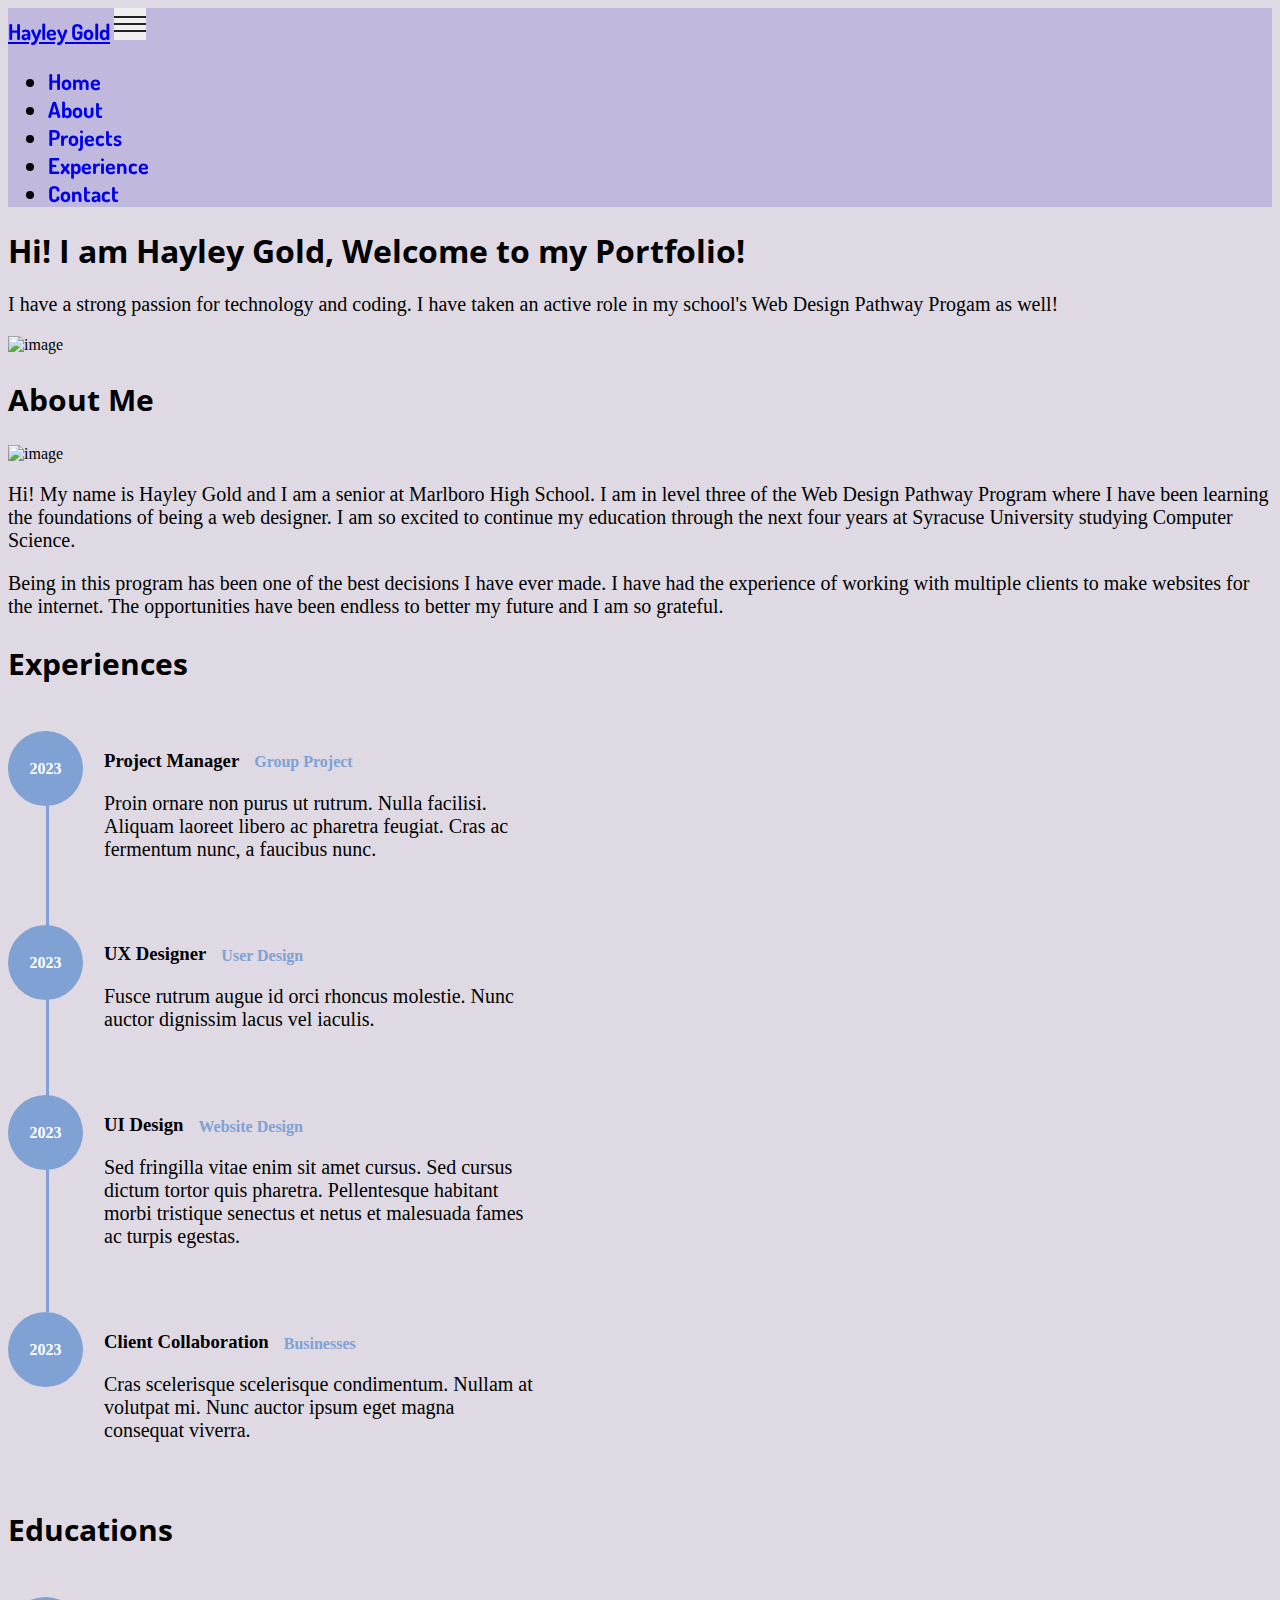
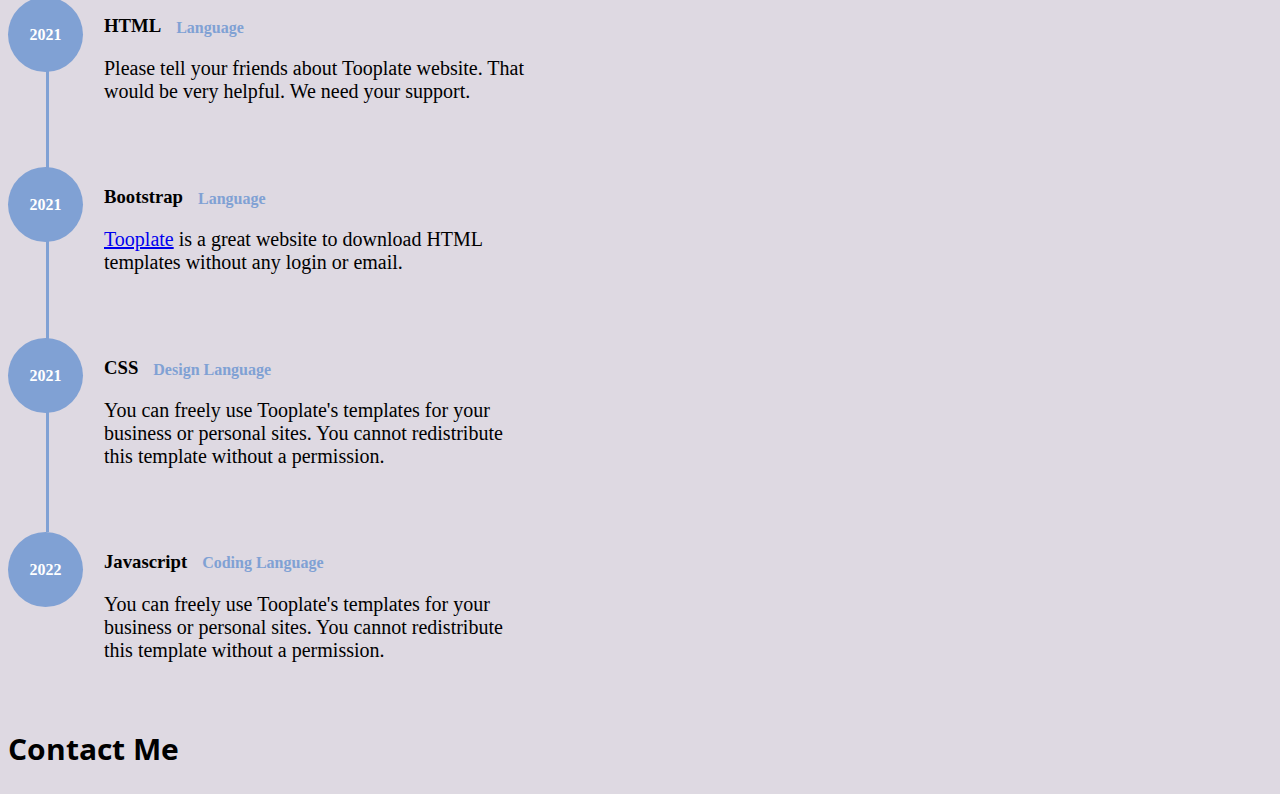
==== index.html @ 198a53db "first commit" ====
<!DOCTYPE html>
<html>
  <head>
    <meta charset="utf-8" />
    <meta name="viewport" content="width=device-width, initial-scale=1" />
    <link
      href="https://cdn.jsdelivr.net/npm/bootstrap@5.1.1/dist/css/bootstrap.min.css"
      rel="stylesheet"
      integrity="sha384-F3w7mX95PdgyTmZZMECAngseQB83DfGTowi0iMjiWaeVhAn4FJkqJByhZMI3AhiU"
      crossorigin="anonymous"
    />
    <link
      href="https://fonts.googleapis.com/css?family=Sacramento:400"
      rel="stylesheet"
      type="text/css"
    />
    <meta name="viewport" content="width=device-width, initial-scale=1" />
    <link
      rel="stylesheet"
      href="https://fonts.googleapis.com/css?family=Sofia&effect=neon|outline|emboss|shadow-multiple"
    />
    <link rel="preconnect" href="https://fonts.googleapis.com" />
    <link rel="preconnect" href="https://fonts.gstatic.com" crossorigin />
    <link
      href="https://fonts.googleapis.com/css2?family=Dosis:wght@800&family=Montserrat&family=Nunito+Sans:wght@300&display=swap"
      rel="stylesheet"
    />

    <link rel="preconnect" href="https://fonts.googleapis.com" />
    <link rel="preconnect" href="https://fonts.gstatic.com" crossorigin />
    <link
      href="https://fonts.googleapis.com/css2?family=Dosis:wght@800&family=Montserrat&family=Nunito+Sans:wght@300&family=Open+Sans:wght@800&display=swap"
      rel="stylesheet"
    />

    <link rel="preconnect" href="https://fonts.googleapis.com" />
    <link rel="preconnect" href="https://fonts.gstatic.com" crossorigin />
    <link
      href="https://fonts.googleapis.com/css2?family=Dosis:wght@800&family=Montserrat:wght@400;500&family=Nunito+Sans:wght@300&family=Open+Sans:wght@800&display=swap"
      rel="stylesheet"
    />
    <link rel="stylesheet" href="style.css" />
    <link rel="preconnect" href="https://fonts.googleapis.com" />
    <link rel="preconnect" href="https://fonts.gstatic.com" crossorigin />

    <title>Hayley's Portfolio</title>
  </head>
  <body>
    <!--Navigation Bar-->
    <nav class="navbar navbar-expand-sm navbar-light">
      <div class="container">
        <a class="navbar-brand" href="index.html"
          ><i class="uil uil-user"></i> Hayley Gold</a
        >

        <button
          class="navbar-toggler"
          type="button"
          data-toggle="collapse"
          data-target="#navbarNav"
          aria-controls="navbarNav"
          aria-expanded="false"
          aria-label="Toggle navigation"
        >
          <span class="navbar-toggler-icon"></span>
          <span class="navbar-toggler-icon"></span>
          <span class="navbar-toggler-icon"></span>
        </button>

        <div class="collapse navbar-collapse" id="navbarNav">
          <ul class="navbar-nav mx-auto">
            <li class="nav-item">
              <a href="index.html" class="nav-link active"
                ><span data-hover="Home">Home</span></a
              >
            </li>
            <li class="nav-item">
              <a href="#about" class="nav-link"
                ><span data-hover="Projects">About</span></a
              >
            </li>
            <li class="nav-item">
              <a href="#projects" class="nav-link"
                ><span data-hover="Projects">Projects</span></a
              >
            </li>
            <li class="nav-item">
              <a href="#experience" class="nav-link"
                ><span data-hover="Experience">Experience</span></a
              >
            </li>
            <li class="nav-item">
              <a href="#contact" class="nav-link"
                ><span data-hover="Contact">Contact</span></a
              >
            </li>
          </ul>
        </div>
      </div>
    </nav>
    <!--Home-->
    <section
      class="about full-screen d-lg-flex justify-content-center align-items-center"
      id="about"
    >
      <div class="container">
        <div class="row">
          <div class="col-lg-7 col-md-12 col-12 d-flex align-items-center">
            <div class="about-text">
              <h1 class="animated animated-text mt-5">
                <span class="mt-5"
                  >Hi! I am Hayley Gold, Welcome to my Portfolio!</span
                >
              </h1>

              <p class="mt-4">
                I have a strong passion for technology and coding. I have taken
                an active role in my school's Web Design Pathway Progam as well!
              </p>
            </div>
          </div>
          <div class="col-lg-5 col-md-12 col-12">
            <div class="about-image svg">
              <img
                src="https://imgur.com/27b984d0-1198-41d0-ac61-a1e229acb35f"
                class="img-fluid"
                alt="image"
              />
            </div>
          </div>
        </div>
      </div>
    </section>
    
    <!-- PROJECTS -->
    <section class="project py-5" id="about">
      <div class="container">
        <div class="row">
          <div class="col-lg-11 text-center mx-auto col-12">
            <div class="col-lg-8 mx-auto">
              <h2>About Me</h2>
            </div>
            
            
          </div>
        </div>
        <div class="row">
          <div class="col-sm-12">
            <div class="box-shadow-full">
              <div class="row">
                <div class="col-md-6">
                   <img src="https://imgur.com/27b984d0-1198-41d0-ac61-a1e229acb35f" class="img-fluid" alt="image" />
                </div>
                <div class="col-md-6">
                  <p class="text mt-4">
                    Hi! My name is Hayley Gold and I am a senior at Marlboro High School. I am in level three of the Web Design Pathway Program where I have been learning the foundations of being a web designer. I am so excited to continue my education through the next four years at Syracuse University studying Computer Science. 
                  </p>
                  <p class="text">Being in this program has been one of the best decisions I have ever made. I have had the experience of working with multiple clients to make websites for the internet. The opportunities have been endless to better my future and I am so grateful.</p>
                </div>
              </div>
            </div>
          </div>
        </div>
      </div>
    </section>
     <!-- FEATURES -->
    <section class="resume py-5 d-lg-flex justify-content-center align-items-center" id="experience">
        <div class="container">
            <div class="row">

                <div class="col-lg-6 col-12">
                  <h2 class="mb-4">Experiences</h2>

                    <div class="timeline">
                        <div class="timeline-wrapper">
                             <div class="timeline-yr">
                                  <span>2023</span>
                             </div>
                             <div class="timeline-info">
                                  <h3><span>Project Manager</span><small>Group Project</small></h3>
                                  <p>Proin ornare non purus ut rutrum. Nulla facilisi. Aliquam laoreet libero ac pharetra feugiat. Cras ac fermentum nunc, a faucibus nunc.</p>
                             </div>
                        </div>

                        <div class="timeline-wrapper">
                            <div class="timeline-yr">
                                <span>2023</span>
                            </div>
                            <div class="timeline-info">
                                <h3><span>UX Designer</span><small>User Design</small></h3>
                                <p>Fusce rutrum augue id orci rhoncus molestie. Nunc auctor dignissim lacus vel iaculis.</p>
                            </div>
                        </div>

                        <div class="timeline-wrapper">
                            <div class="timeline-yr">
                                <span>2023</span>
                            </div>
                            <div class="timeline-info">
                                <h3><span>UI Design<small>Website Design</small></h3>
                                <p>Sed fringilla vitae enim sit amet cursus. Sed cursus dictum tortor quis pharetra. Pellentesque habitant morbi tristique senectus et netus et malesuada fames ac turpis egestas.</p>
                            </div>
                        </div>
                        
                        <div class="timeline-wrapper">
                            <div class="timeline-yr">
                                <span>2023</span>
                            </div>
                            <div class="timeline-info">
                                <h3><span>Client Collaboration<small>Businesses</small></h3>
                                <p>Cras scelerisque scelerisque condimentum. Nullam at volutpat mi. Nunc auctor ipsum eget magna consequat viverra.</p>
                            </div>
                        </div>

                    </div>
                </div>

                <div class="col-lg-6 col-12">
                  <h2 class="mb-4 mobile-mt-2">Educations</h2>

                    <div class="timeline">
                        <div class="timeline-wrapper">
                             <div class="timeline-yr">
                                  <span>2021</span>
                             </div>
                             <div class="timeline-info">
                                  <h3><span>HTML</span><small>Language</small></h3>
                                  <p>Please tell your friends about Tooplate website. That would be very helpful. We need your support.</p>
                             </div>
                        </div>

                        <div class="timeline-wrapper">
                            <div class="timeline-yr">
                                <span>2021</span>
                            </div>
                            <div class="timeline-info">
                                <h3><span>Bootstrap</span><small>Language</small></h3>
                                <p><a rel="nofollow" href="https://www.facebook.com/tooplate">Tooplate</a> is a great website to download HTML templates without any login or email.</p>
                            </div>
                        </div>
                        
                        <div class="timeline-wrapper">
                            <div class="timeline-yr">
                                <span>2021</span>
                            </div>
                            <div class="timeline-info">
                                <h3><span>CSS</span><small>Design Language</small></h3>
                                <p>You can freely use Tooplate's templates for your business or personal sites. You cannot redistribute this template without a permission.</p>
                            </div>
                        </div>

                        <div class="timeline-wrapper">
                            <div class="timeline-yr">
                                <span>2022</span>
                            </div>
                            <div class="timeline-info">
                                <h3><span>Javascript</span><small>Coding Language</small></h3>
                                <p>You can freely use Tooplate's templates for your business or personal sites. You cannot redistribute this template without a permission.</p>
                            </div>
                        </div>

                    </div>
                </div>
                
            </div>
        </div>
    </section>
    <!--Contact Form-->
     <div class="row" id="contact">
          <div class="col-lg-11 text-center mx-auto col-12">
            <div class="col-lg-8 mx-auto">
              <h2>Contact Me</h2>
            </div>
            
            
          </div>
        </div>
  </body>
</html>
---- style.css ----
body {
    background-color: #DED9E2;
}

html {
    scroll-behavior: smooth;
}

p {
    font-family: Verdana;
    font-size: 20px;
}

h2 {
    font-family: open sans;
    font-size: 30px;
}

.navbar {
    background-color: #C0B9DD;
    font-family: dosis;
    font-weight: bold;
    font-size: 22px;
    z-index: 999999;
    will-change: transform;
    transition: transform 200ms linear;
}
    
.navbar[class*="-unpinned"] {
    transform: translate(0, -150%);
}
    
.navbar[class*="-pinned"] {
    transform: translate(0, 0);
}


.uil {
    font-size: 22px;
}

.nav-link span {
    position: relative;
    display: inline-block;
    transition: transform 0.3s;
}



.navbar-light .navbar-nav .nav-link:focus,
.navbar-light .navbar-nav .nav-link:hover {
    color: #DED9E2;
    font-weight: bold;
}

.navbar-light .navbar-nav .nav-link:focus span,
.navbar-light .navbar-nav .nav-link:hover span {
    transform: translateY(-100%);
}

.nav-link span {
    position: relative;
    display: inline-block;
    transition: transform 0.3s;
}


.animated-text {
    position: relative;
    font-family: open sans;
}

.title-left {
    font-size: 2rem;
    position: relative;
}

.lead {
    font-size: 1.25rem;
    font-weight: 300;
}

.navbar-toggler {
  border: 0;
  padding: 0;
  width: 32px;
  height: 32px;
  line-height: 32px;
  outline: none;
  cursor: pointer;
  margin-right: 10px;
}
.navbar-toggler:focus {
  outline: none;
}
.navbar-toggler[aria-expanded="true"] .navbar-toggler-icon:first-child {
  transform: rotate(45deg);
  top: 6px;
}
.navbar-toggler[aria-expanded="true"] .navbar-toggler-icon:nth-child(2) {
  display: none;
}
.navbar-toggler[aria-expanded="true"] .navbar-toggler-icon:last-child {
  transform: rotate(-45deg);
  bottom: 1px;
}
.navbar-toggler .navbar-toggler-icon {
  background: #212121;
  display: block;
  width: 100%;
  height: 2px;
  margin: 5px 0;
  transition: all 0.4s ease;
  position: relative;
}

.timeline-wrapper {
  position: relative;
  padding: 22px 0;
}
.timeline-wrapper:last-child:before {
  height: 0;
}
.timeline-wrapper:before {
  content: "";
  background: #80A1D4;
  width: 3px;
  height: 100%;
  position: absolute;
  left: 38px;
}

.timeline-yr {
  background: #80A1D4;
  border-radius: 100%;
  position: absolute;
  width: 75px;
  height: 75px;
  line-height: 75px;
  text-align: center;
}
.timeline-yr span {
  color: #ffffff;
  font-size: 16px;
  font-weight: bold;
  display: block;
  line-height: 75px;
}

.timeline-info {
  display: inline-block;
  vertical-align: top;
  max-width: 432px;
  margin-left: 6em;
}
.timeline-info small {
  color: #80A1D4;
  font-size: 16px;
  font-weight: bold;
  display: inline-block;
  vertical-align: middle;
  margin-left: 15px;
}
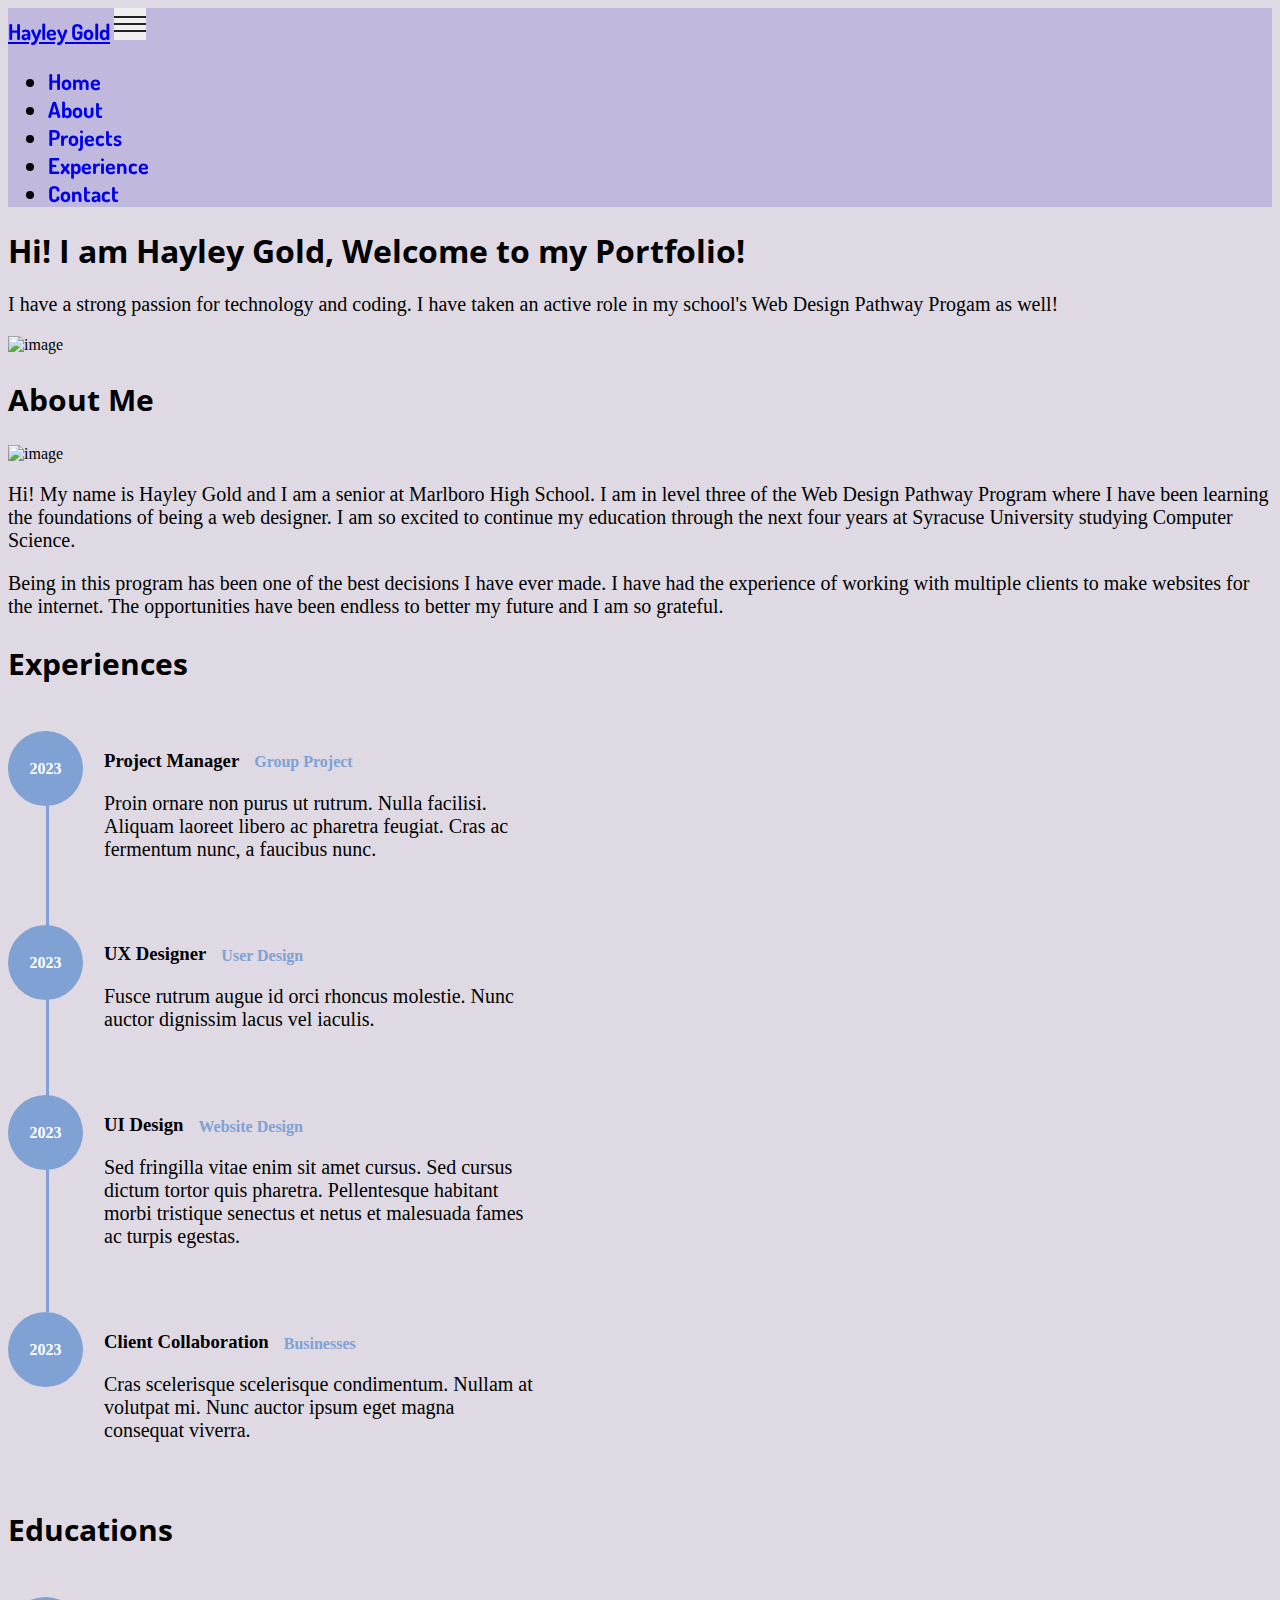
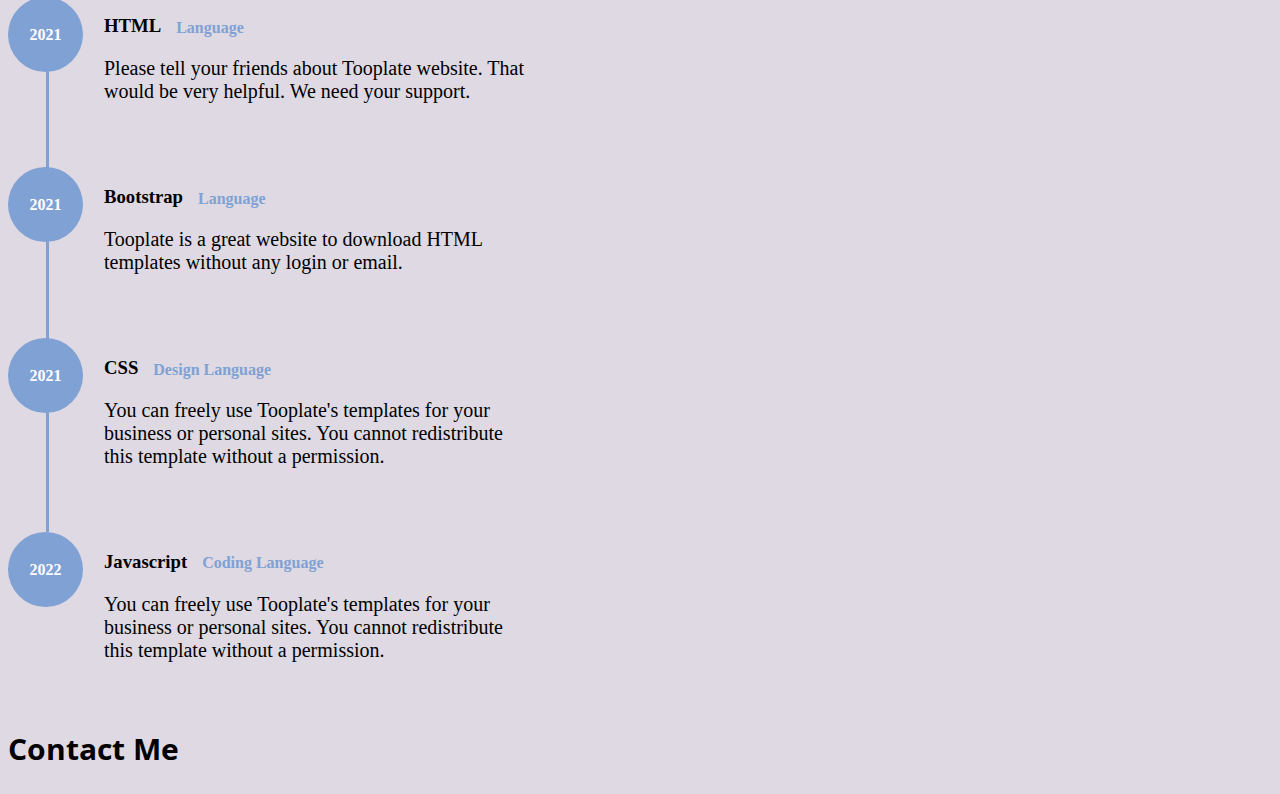
==== commit 57740eb7: "Update on Project HTML File" ====
--- a/index.html
+++ b/index.html
@@ -76,11 +76,11 @@
             </li>
             <li class="nav-item">
               <a href="#about" class="nav-link"
-                ><span data-hover="Projects">About</span></a
-              >
-            </li>
-            <li class="nav-item">
-              <a href="#projects" class="nav-link"
+                ><span data-hover="About">About</span></a
+              >
+            </li>
+            <li class="nav-item">
+              <a href="projects.html" class="nav-link"
                 ><span data-hover="Projects">Projects</span></a
               >
             </li>
@@ -235,7 +235,7 @@
                             </div>
                             <div class="timeline-info">
                                 <h3><span>Bootstrap</span><small>Language</small></h3>
-                                <p><a rel="nofollow" href="https://www.facebook.com/tooplate">Tooplate</a> is a great website to download HTML templates without any login or email.</p>
+                                <p>Tooplate is a great website to download HTML templates without any login or email.</p>
                             </div>
                         </div>
                         
@@ -274,6 +274,6 @@
             
             
           </div>
-        </div>
+      </div>
   </body>
 </html>
--- a/style.css
+++ b/style.css
@@ -160,4 +160,5 @@
   display: inline-block;
   vertical-align: middle;
   margin-left: 15px;
-}+}
+
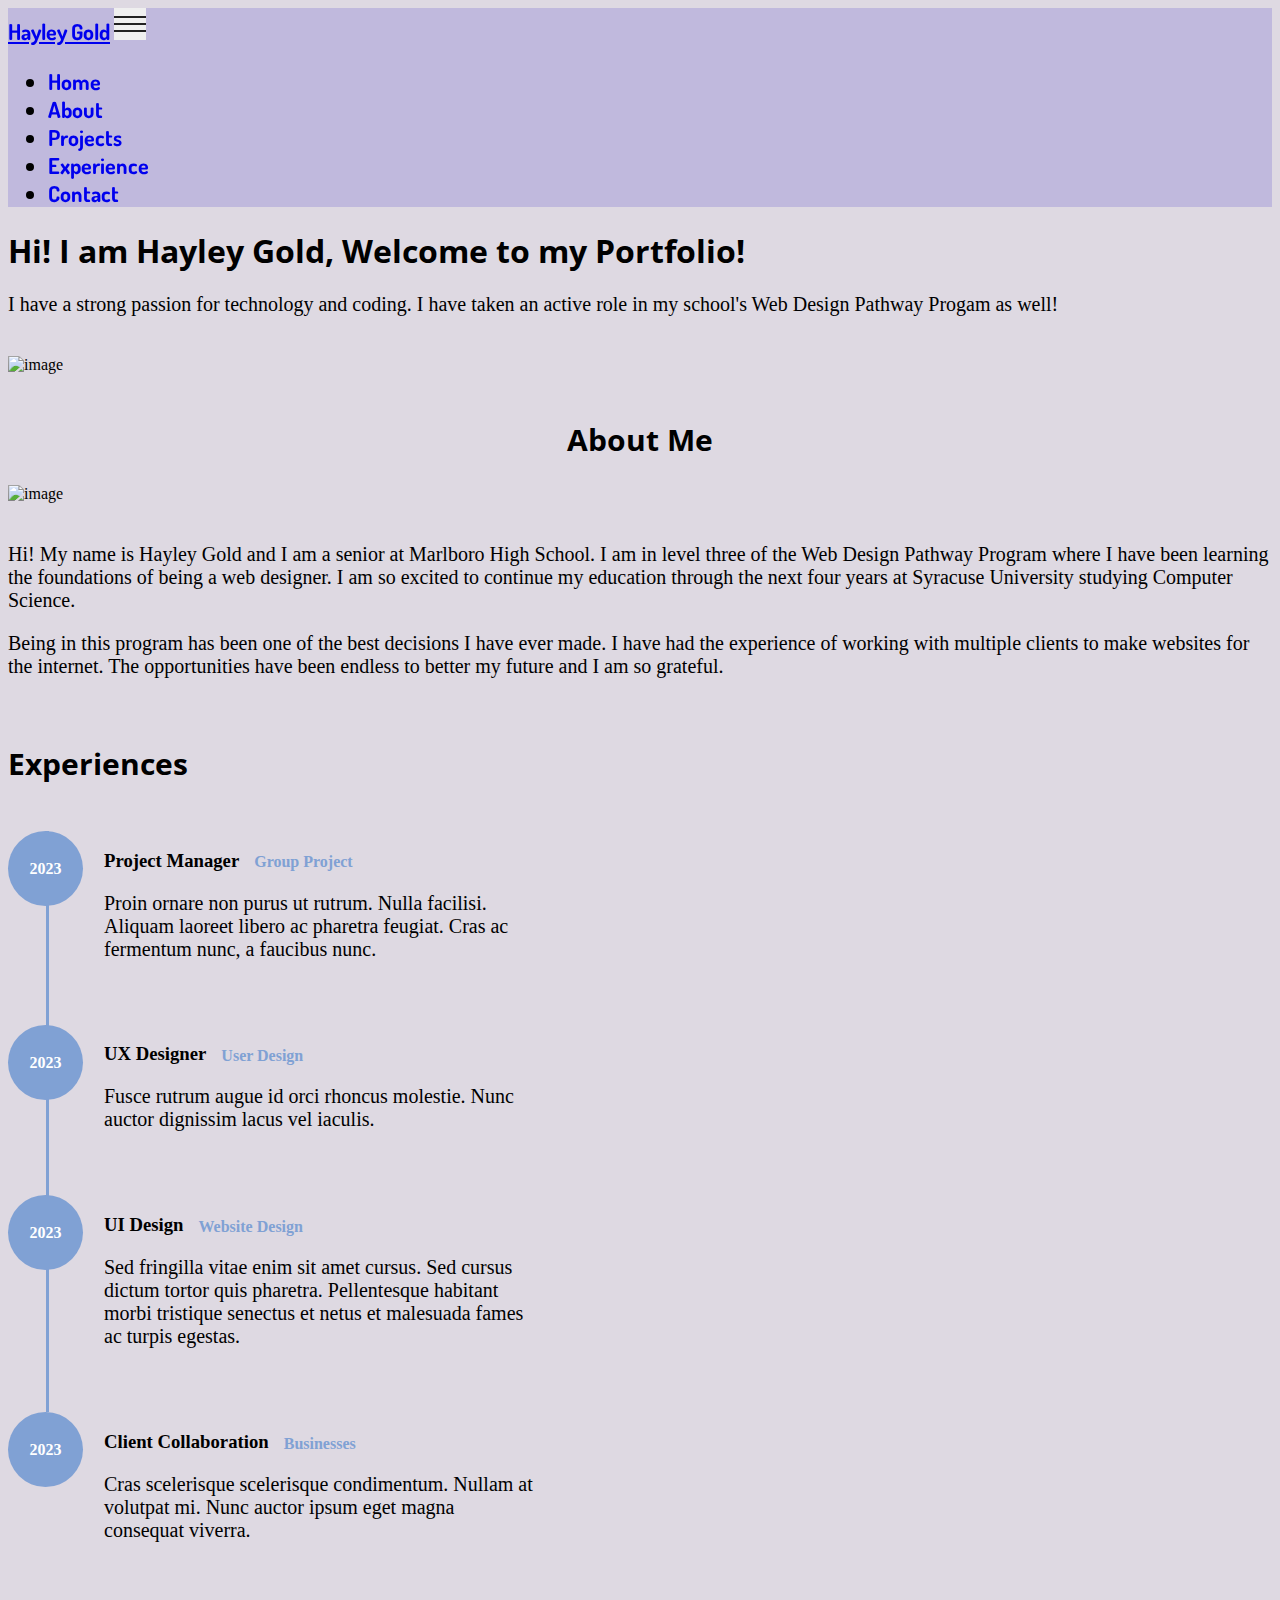
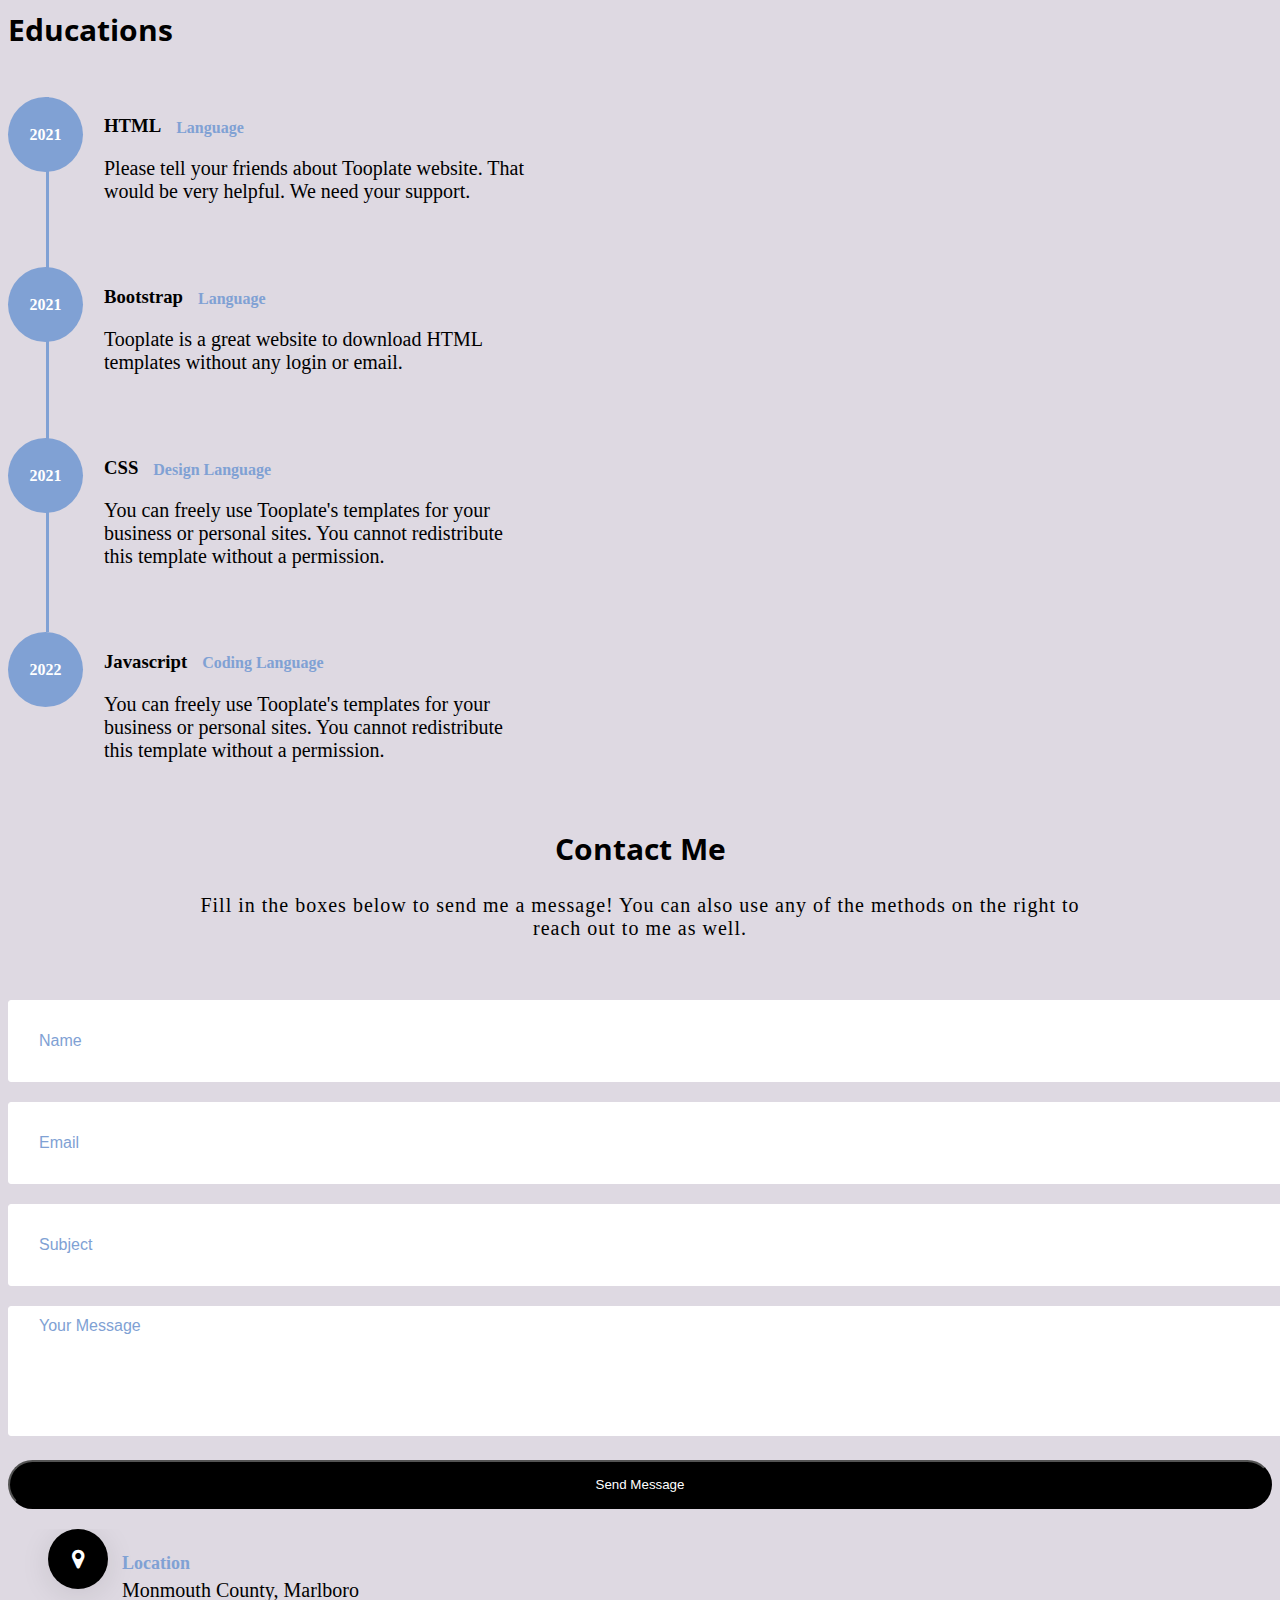
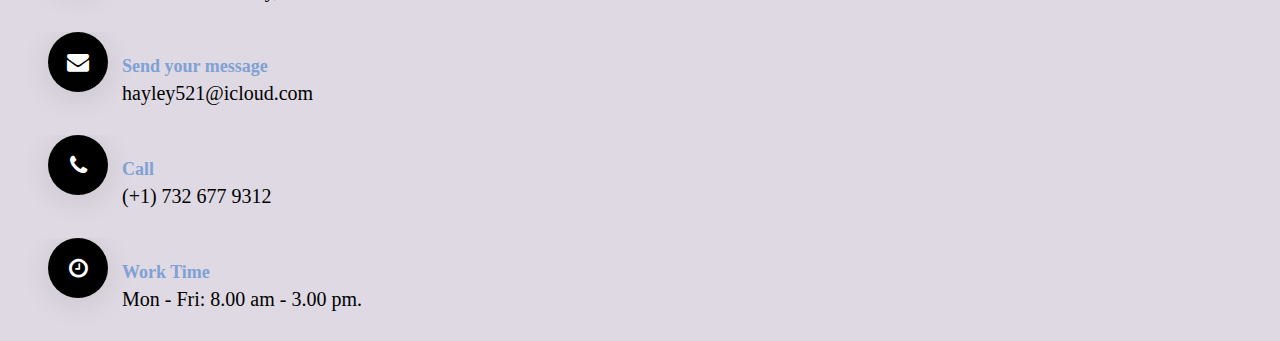
==== commit a108b6d2: "Update Contact form" ====
--- a/index.html
+++ b/index.html
@@ -14,6 +14,7 @@
       rel="stylesheet"
       type="text/css"
     />
+    <link rel="stylesheet" type="text/css" href="vendor/select2/select2.min.css">
     <meta name="viewport" content="width=device-width, initial-scale=1" />
     <link
       rel="stylesheet"
@@ -25,7 +26,8 @@
       href="https://fonts.googleapis.com/css2?family=Dosis:wght@800&family=Montserrat&family=Nunito+Sans:wght@300&display=swap"
       rel="stylesheet"
     />
-
+    
+<link rel="stylesheet" type="text/css" href="vendor/bootstrap/css/bootstrap.min.css">
     <link rel="preconnect" href="https://fonts.googleapis.com" />
     <link rel="preconnect" href="https://fonts.gstatic.com" crossorigin />
     <link
@@ -39,6 +41,8 @@
       href="https://fonts.googleapis.com/css2?family=Dosis:wght@800&family=Montserrat:wght@400;500&family=Nunito+Sans:wght@300&family=Open+Sans:wght@800&display=swap"
       rel="stylesheet"
     />
+      <link href="https://maxcdn.bootstrapcdn.com/font-awesome/4.7.0/css/font-awesome.min.css" rel="stylesheet" />
+
     <link rel="stylesheet" href="style.css" />
     <link rel="preconnect" href="https://fonts.googleapis.com" />
     <link rel="preconnect" href="https://fonts.gstatic.com" crossorigin />
@@ -265,15 +269,69 @@
             </div>
         </div>
     </section>
-    <!--Contact Form-->
-     <div class="row" id="contact">
-          <div class="col-lg-11 text-center mx-auto col-12">
-            <div class="col-lg-8 mx-auto">
-              <h2>Contact Me</h2>
-            </div>
-            
-            
-          </div>
+     <!--Contact Form-->
+    <div id="contact" class="contact-area section-padding">
+      <div class="container fill">
+        <div class="section-title text-center">
+          <h2 class="text-center dark">Contact Me</h2>
+          <p>Fill in the boxes below to send me a message! You can also use any of the methods on the right to reach out to me as well.</p>
+        </div>
+        <div class="row">
+          <div class="col-lg-7">
+            <div class="contact">
+              <form class="form" name="enq" method="post" action="contact.php" onsubmit="return validation();">
+                <div class="row">
+                  <div class="form-group col-md-6">
+                    <input type="text" name="name" class="form-control" placeholder="Name" required="required">
+                  </div>
+                  <div class="form-group col-md-6">
+                    <input type="email" name="email" class="form-control" placeholder="Email" required="required">
+                  </div>
+
+                  <div class="form-group col-md-12">
+                    <input type="text" name="subject" class="form-control" placeholder="Subject" required="required">
+                  </div>
+                  <div class="form-group col-md-12">
+                    <textarea rows="6" name="message" class="form-control" placeholder="Your Message" required="required"></textarea>
+                  </div>
+                  <div class="col-md-12 text-center">
+                    <button type="submit" value="Send message" name="submit" id="submitButton" class="btn btn-contact-bg" title="Submit Your Message!">Send Message</button>
+                  </div>
+                </div>
+              </form>
+            </div>
+          </div>
+          <!--- END COL -->
+          <div class="col-lg-5">
+            <div class="single_address">
+              <i class="fa fa-map-marker"></i>
+              <h4 class="wanda">Location</h4>
+              <p>Monmouth County, Marlboro</p>
+            </div>
+            <div class="single_address">
+              <i class="fa fa-envelope"></i>
+              <h4 class="wanda">Send your message</h4>
+              <p>hayley521@icloud.com</p>
+            </div>
+            <div class="single_address">
+              <i class="fa fa-phone"></i>
+              <h4 class="wanda">Call</h4>
+              <p>(+1) 732 677 9312</p>
+            </div>
+            <div class="single_address">
+              <i class="fa fa-clock-o"></i>
+              <h4 class="wanda">Work Time</h4>
+              <p>Mon - Fri: 8.00 am - 3.00 pm.
+            </div>
+          </div>
+          <!--- END COL -->
+        </div>
+        <!--- END ROW -->
       </div>
+      <!--- END CONTAINER -->
+    </div>
+
+
   </body>
+
 </html>
--- a/style.css
+++ b/style.css
@@ -162,3 +162,204 @@
   margin-left: 15px;
 }
 
+/*Contact Form*/
+
+.col-md-6 {
+  padding-bottom: 20px;
+}
+
+.col-md-12 {
+  padding-bottom: 20px;
+}
+.contact-area {
+    background: url(../img/bg/contact-bg.png) no-repeat;
+    background-attachment: fixed;
+    background-size: cover;
+    background-position: center;
+}
+
+@media only screen and (max-width:768px) {
+    .contact {
+        margin-bottom: 60px;
+    }
+}
+
+.contact input {
+    background: #fff;
+    border: 1px solid #fff;
+    border-radius: 3px;
+    -webkit-box-shadow: none;
+    box-shadow: none;
+    color: #80A1D4;
+    font-size: 16px;
+    height: 60px;
+    padding: 10px;
+    width: 100%;
+    font-family: 'poppins', sans-serif;
+    padding-left: 30px;
+    -webkit-transition: all 0.3s ease 0s;
+    -o-transition: all 0.3s ease 0s;
+    transition: all 0.3s ease 0s;
+}
+
+.contact textarea {
+    background: #fff;
+    border: 1px solid #fff;
+    border-radius: 3px;
+    -webkit-box-shadow: none;
+    box-shadow: none;
+    color: #80A1D4;
+    font-size: 16px;
+    padding: 10px;
+    width: 100%;
+    font-family: 'poppins', sans-serif;
+    padding-left: 30px;
+    -webkit-transition: all 0.3s ease 0s;
+    -o-transition: all 0.3s ease 0s;
+    transition: all 0.3s ease 0s;
+}
+
+.contact input:focus {
+    background: #fff;
+    border: 1px solid #fff;
+    color: #80A1D4;
+    -webkit-box-shadow: none;
+    box-shadow: none;
+    outline: 0 none;
+}
+
+.contact textarea:focus {
+    background: #fff;
+    border: 1px solid #fff;
+    color: #80A1D4;
+    -webkit-box-shadow: none;
+    box-shadow: none;
+    outline: 0 none;
+}
+
+.form-control::placeholder {
+    color: #80A1D4;
+    opacity: 1;
+}
+
+.btn-contact-bg {
+    border-radius: 30px;
+    color: #fff;
+    outline: medium none !important;
+    padding: 15px 27px;
+    text-transform: capitalize;
+    -webkit-transition: all 0.3s ease 0s;
+    -o-transition: all 0.3s ease 0s;
+    transition: all 0.3s ease 0s;
+    background: black;
+    font-family: 'poppins', sans-serif;
+    cursor: pointer;
+    width: 100%;
+}
+
+.btn-contact-bg:hover,
+.btn-contact-bg:focus {
+    background: white;
+    color: #80A1D4;
+}
+
+.wanda {
+  color: #80A1D4;
+}
+
+/*START ADDRESS*/
+
+.single_address {
+    overflow: hidden;
+    margin-bottom: 10px;
+    padding-left: 40px;
+}
+
+@media only screen and (max-width:768px) {
+    .single_address {
+        padding-left: 0px;
+    }
+}
+
+.single_address i {
+    background: black;
+    color: white;
+    border-radius: 30px;
+    width: 60px;
+    height: 60px;
+    line-height: 60px;
+    text-align: center;
+    float: left;
+    margin-right: 14px;
+    font-size: 22px;
+    -webkit-box-shadow: 0 5px 30px 0 rgba(0, 0, 0, 0.1);
+    box-shadow: 0 5px 30px 0 rgba(0, 0, 0, 0.1);
+    margin-bottom: 20px;
+    -webkit-transition: all 0.3s ease 0s;
+    -o-transition: all 0.3s ease 0s;
+    transition: all 0.3s ease 0s;
+}
+
+.single_address:hover i {
+    background: #80A1D4;
+    color: #fff;
+}
+
+.single_address h4 {
+    font-size: 18px;
+    margin-bottom: 0px;
+    overflow: hidden;
+    font-weight: 600;
+}
+
+.single_address p {
+    overflow: hidden;
+    margin-top: 5px;
+}
+
+.section-title h1 {
+    font-size: 44px;
+    font-weight: 500;
+    margin-top: 0;
+    position: relative;
+    text-transform: capitalize;
+    margin-bottom: 15px;
+}
+.section-title p {
+    padding: 0 10px;
+    width: 70%;
+    margin: auto;
+    letter-spacing: 1px;
+}
+.section-title {
+    margin-bottom: 60px;
+}
+.text-center {
+    text-align: center!important;
+}
+
+input.form-control {
+  color: black;
+}
+
+.container-sm {
+  max-width: 100%;
+}
+
+.card-wrapper h3 {
+  color: #EAD6CD;
+}
+
+.read-more {
+  background-color: #EAD6CD;
+  color: black;
+}
+
+.read-more:hover {
+  color: black;
+}
+
+.card-img {
+  max-height: 400px;
+  max-width: 300px;
+}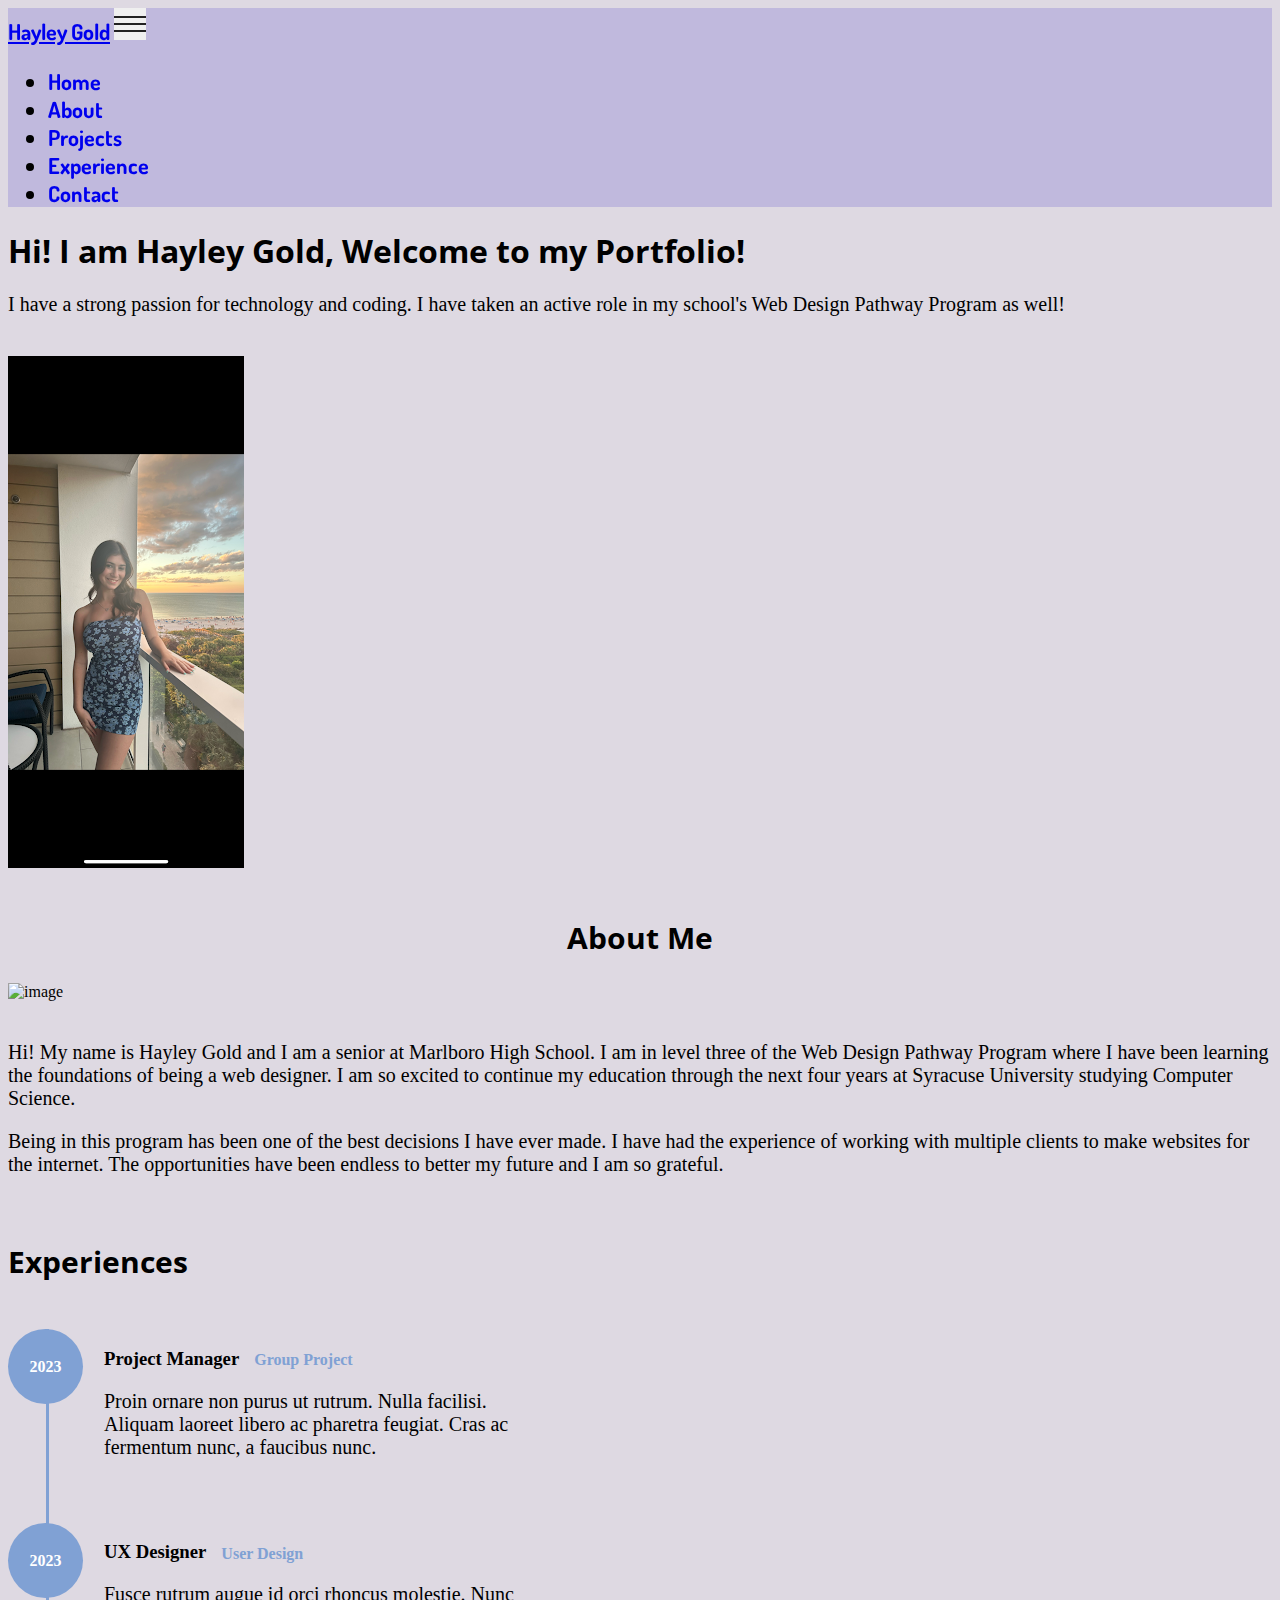
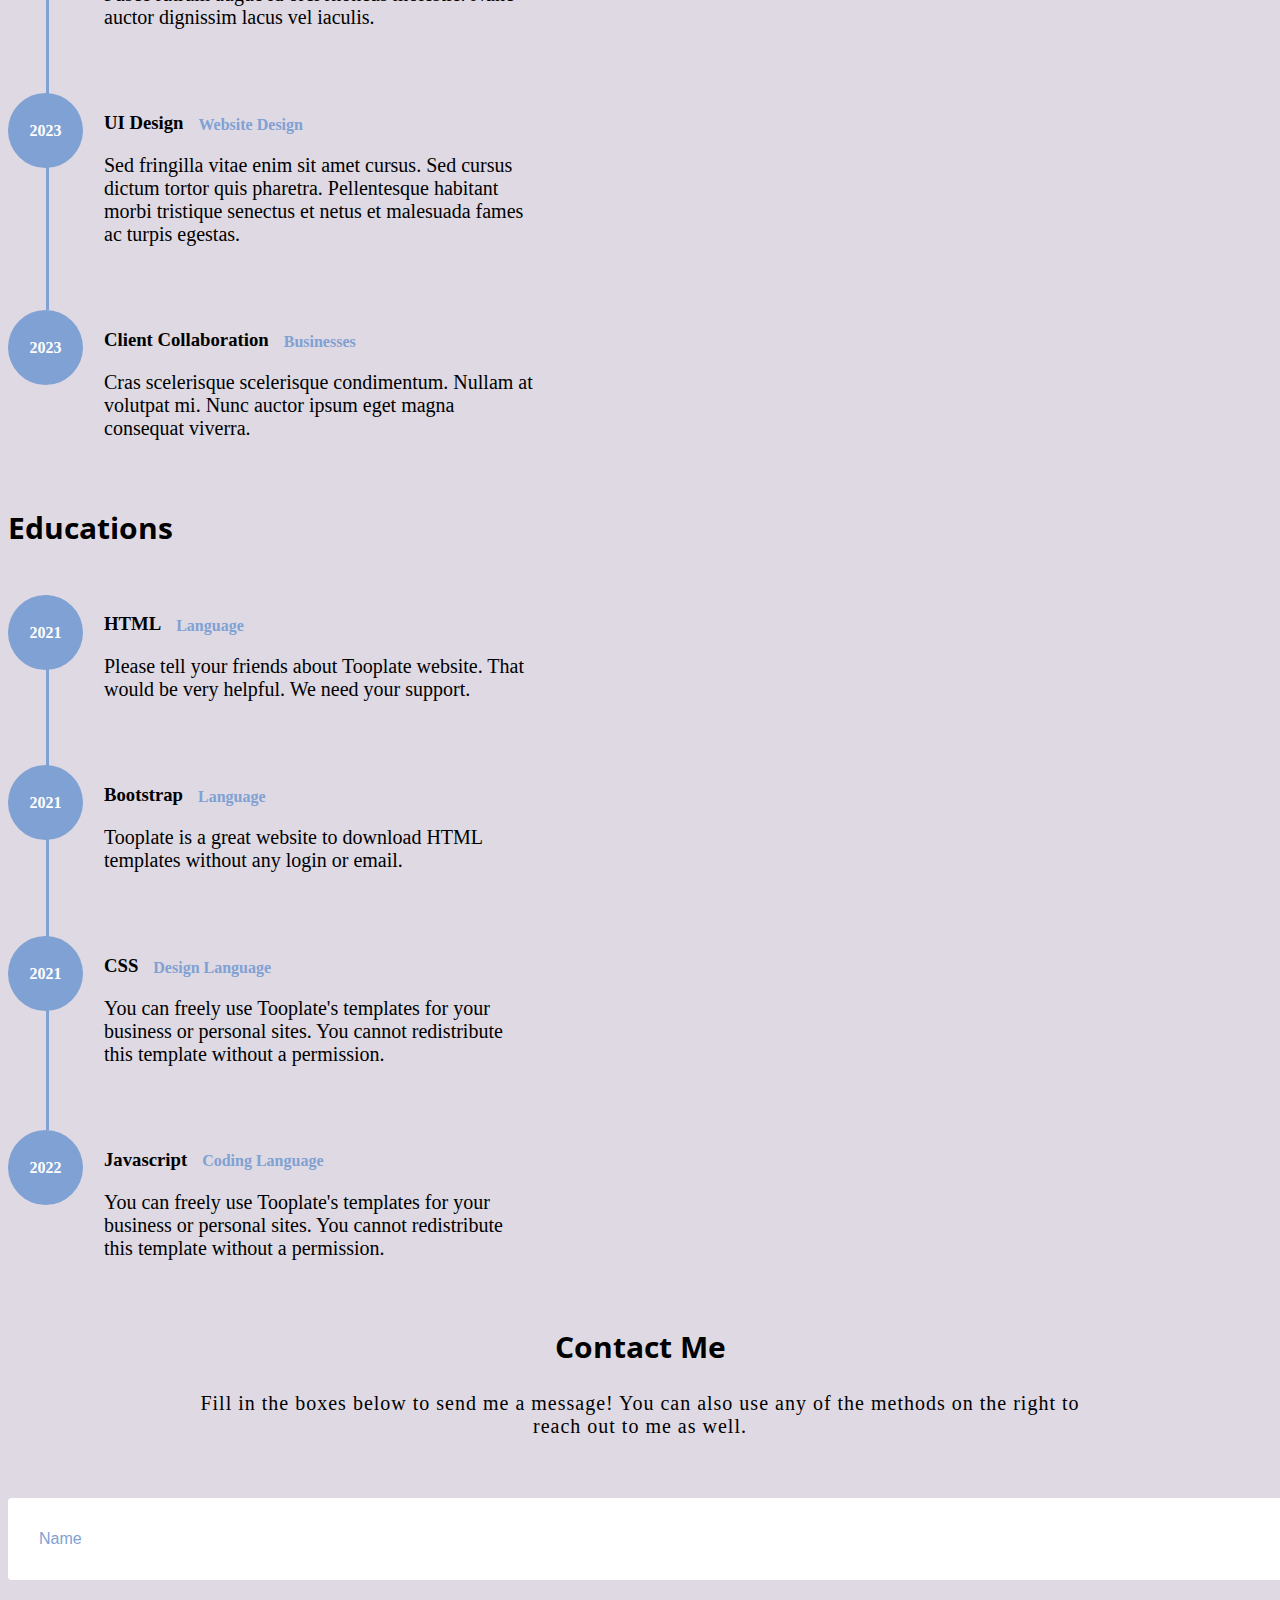
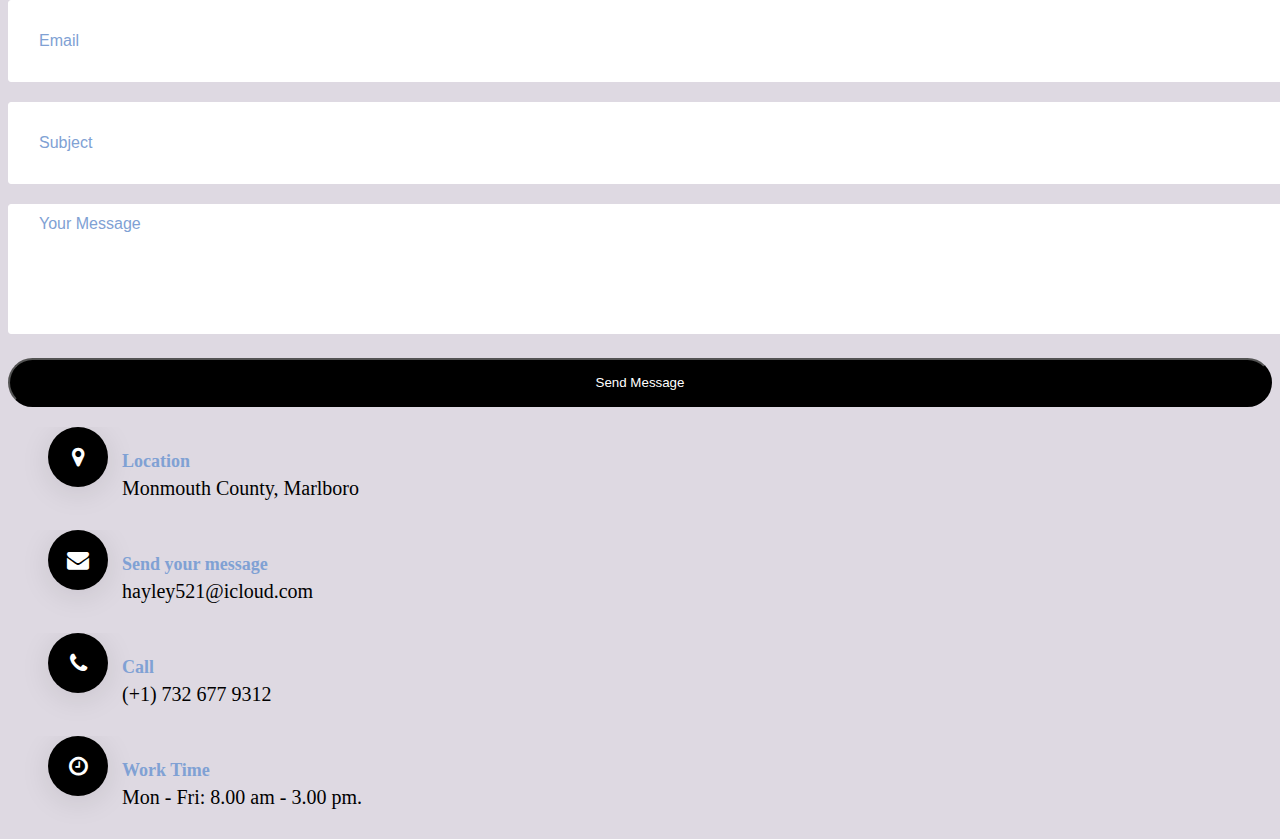
==== commit 17e03a3f: "Add files via upload" ====
--- a/index.html
+++ b/index.html
@@ -119,15 +119,15 @@
 
               <p class="mt-4">
                 I have a strong passion for technology and coding. I have taken
-                an active role in my school's Web Design Pathway Progam as well!
+                an active role in my school's Web Design Pathway Program as well!
               </p>
             </div>
           </div>
           <div class="col-lg-5 col-md-12 col-12">
             <div class="about-image svg">
               <img
-                src="https://imgur.com/27b984d0-1198-41d0-ac61-a1e229acb35f"
-                class="img-fluid"
+                src="hayley2.png"
+                class="img-fluid mt-5 ml-5"
                 alt="image"
               />
             </div>
@@ -153,7 +153,7 @@
             <div class="box-shadow-full">
               <div class="row">
                 <div class="col-md-6">
-                   <img src="https://imgur.com/27b984d0-1198-41d0-ac61-a1e229acb35f" class="img-fluid" alt="image" />
+                   <img src="https://picsum.photos/200/300" class="img-fluid" alt="image" />
                 </div>
                 <div class="col-md-6">
                   <p class="text mt-4">
--- a/style.css
+++ b/style.css
@@ -362,4 +362,91 @@
 .card-img {
   max-height: 400px;
   max-width: 300px;
+}
+
+.card-wrapper {
+    position: relative;
+    overflow: hidden;
+}
+.card-wrapper .card-img {
+    text-align: center;
+    position: relative;
+    overflow: hidden;
+    transition: all 0.3s ease-out;
+}
+.card-wrapper .card-img img {
+    transition: all 0.3s ease-in-out;
+    border-radius: 0.25rem;
+    border-radius: 0.25rem;
+}
+.card-wrapper .card-body {
+    position: absolute;
+    top: 0;
+    left: 0;
+    right: 0;
+    bottom: 0;
+    visibility: hidden;
+    padding: 30px;
+    text-align: center;
+    display: flex;
+    align-items: center;
+    justify-content: center;
+    border-radius: 0.25rem;
+    transform: translateX(-100%);
+    transition: 0.8s;
+    z-index: 11;
+}
+.card-wrapper:before {
+    content: "";
+    width: 100%;
+    position: absolute;
+    height: 100%;
+    top: 0;
+    right: 100%;
+    z-index: 9;
+    transition: 0.8s;
+    background: black;
+    border-radius: 0.25rem;
+}
+.card-wrapper:hover:before {
+    right: 0;
+}
+.card-wrapper h3,
+.card-wrapper p {
+    color: #fff;
+}
+.card-wrapper .read-more {
+    color: #fff;
+}
+.card-wrapper .read-more:after {
+    color: #fff;
+}
+.card-wrapper:hover .card-body {
+    visibility: visible;
+    transform: translateX(0px);
+}
+.card-wrapper:hover .backgound-color {
+    right: 0;
+}
+
+.mb-1-9, .my-1-9 {
+    margin-bottom: 1.9rem;
+}
+@media (min-width: 992px){
+.mb-lg-0, .my-lg-0 {
+    margin-bottom: 0 !important;
+}
+}
+.read-more:after {
+    content: '\f0a9';
+    font-family: Font Awesome\ 5 Free;
+    font-weight: 600;
+    padding-left: 8px;
+    font-weight: 900;
+    color: #00baee;
+    vertical-align: middle;
+}
+
+p.display-30 {
+  font-size: 15px;
 }